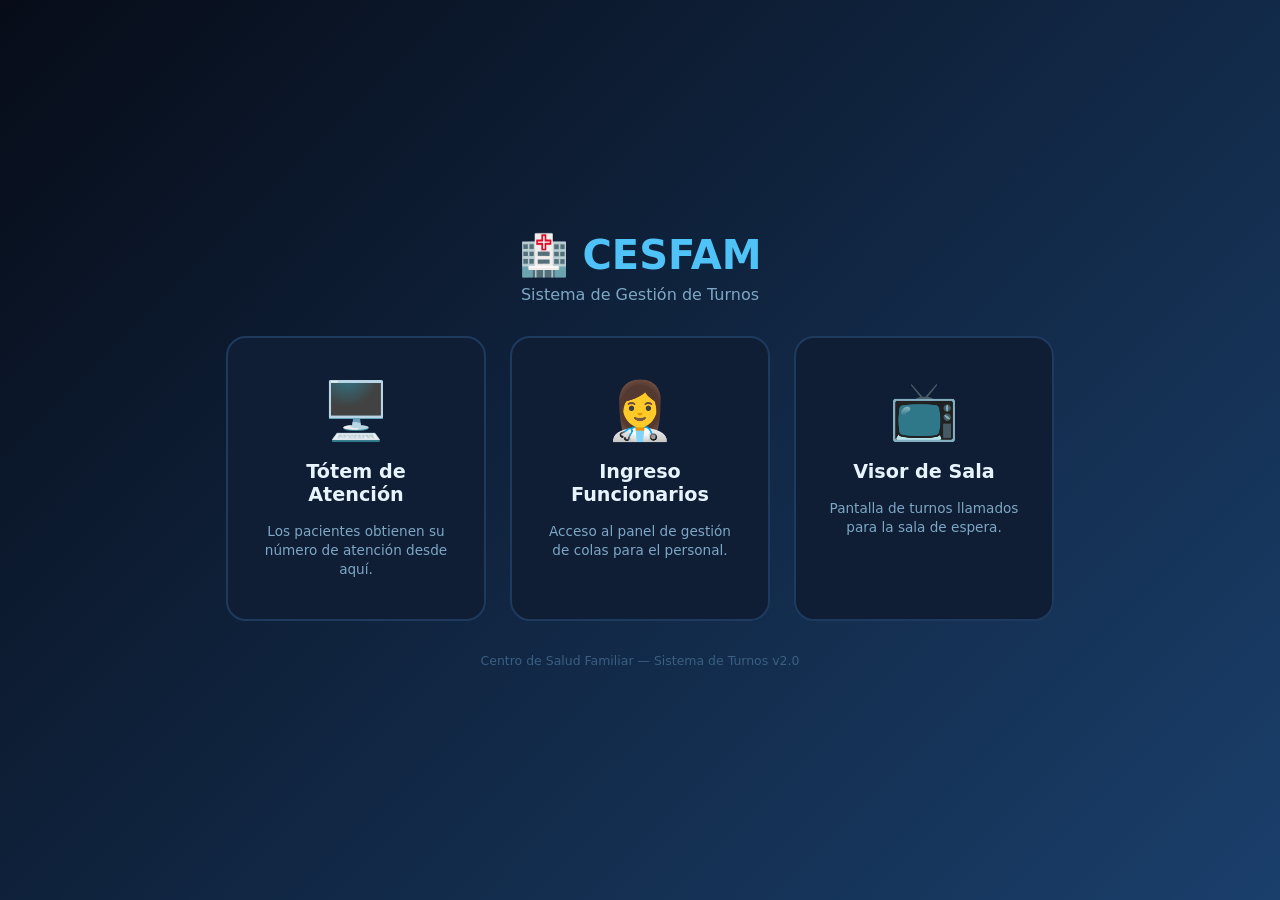
==== index.html @ d9b00e58 "update Creacion de las vistas Se crearon las vistas pero hay error con algoritmo validacion de rut, " ====
<!DOCTYPE html>
<html lang="es">
<head>
    <meta charset="UTF-8">
    <meta name="viewport" content="width=device-width, initial-scale=1.0">
    <title>CESFAM — Sistema de Gestión de Turnos</title>
    <style>
        :root {
            --primary: #1a3f6b;
            --accent:  #2d7dd2;
            --bg:      #070c18;
            --cyan:    #4fc3f7;
        }
        *, *::before, *::after { box-sizing: border-box; margin: 0; padding: 0; }
        body {
            min-height: 100vh;
            display: flex;
            flex-direction: column;
            align-items: center;
            justify-content: center;
            background: linear-gradient(135deg, var(--bg) 0%, var(--primary) 100%);
            font-family: 'Segoe UI', system-ui, sans-serif;
            color: #e8f4fd;
            gap: 2rem;
            padding: 2rem;
        }
        header { text-align: center; }
        header h1 { font-size: clamp(1.5rem, 5vw, 2.5rem); font-weight: 800; color: var(--cyan); }
        header p  { font-size: 1rem; color: #7da7c4; margin-top: 0.4rem; }
        .cards {
            display: flex;
            gap: 1.5rem;
            flex-wrap: wrap;
            justify-content: center;
        }
        .card {
            background: #0f1e35;
            border: 2px solid #1e3a5f;
            border-radius: 20px;
            padding: 2.5rem 2rem;
            width: 260px;
            display: flex;
            flex-direction: column;
            align-items: center;
            gap: 1rem;
            text-decoration: none;
            color: inherit;
            transition: border-color 0.2s, transform 0.2s;
        }
        .card:hover { border-color: var(--cyan); transform: translateY(-4px); }
        .card .icon { font-size: 3.5rem; }
        .card h2    { font-size: 1.2rem; font-weight: 700; text-align: center; }
        .card p     { font-size: 0.85rem; color: #7da7c4; text-align: center; line-height: 1.4; }
        footer { font-size: 0.78rem; color: #3a5f82; }
    </style>
</head>
<body>
    <header>
        <h1>🏥 CESFAM</h1>
        <p>Sistema de Gestión de Turnos</p>
    </header>

    <div class="cards">
        <a class="card" href="views/totem.html">
            <span class="icon">🖥️</span>
            <h2>Tótem de Atención</h2>
            <p>Los pacientes obtienen su número de atención desde aquí.</p>
        </a>
        <a class="card" href="views/login.html">
            <span class="icon">👩‍⚕️</span>
            <h2>Ingreso Funcionarios</h2>
            <p>Acceso al panel de gestión de colas para el personal.</p>
        </a>
        <a class="card" href="views/visor.html">
            <span class="icon">📺</span>
            <h2>Visor de Sala</h2>
            <p>Pantalla de turnos llamados para la sala de espera.</p>
        </a>
    </div>

    <footer>Centro de Salud Familiar — Sistema de Turnos v2.0</footer>
</body>
</html>
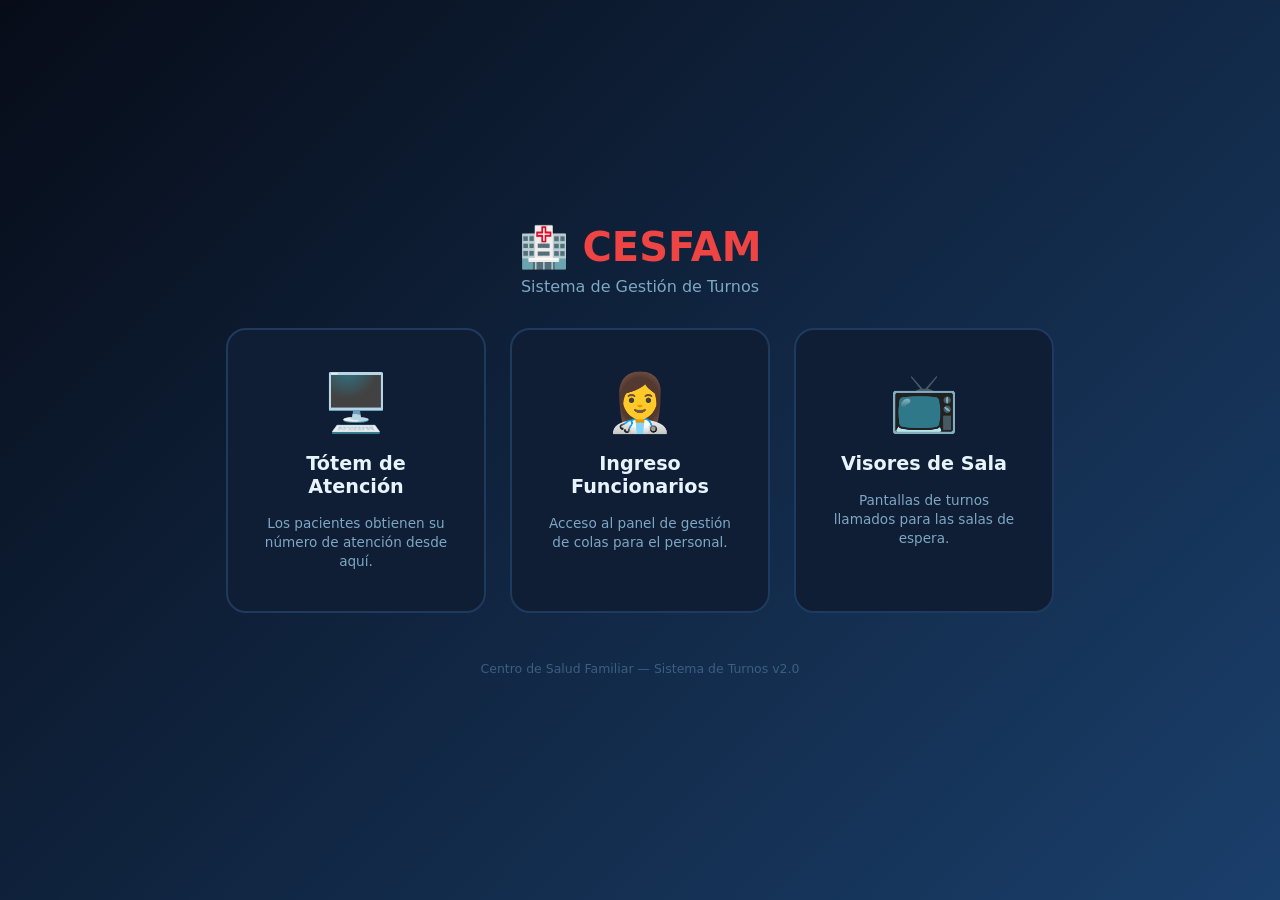
==== commit 8843c016: "up" ====
--- a/index.html
+++ b/index.html
@@ -4,55 +4,9 @@
     <meta charset="UTF-8">
     <meta name="viewport" content="width=device-width, initial-scale=1.0">
     <title>CESFAM — Sistema de Gestión de Turnos</title>
-    <style>
-        :root {
-            --primary: #1a3f6b;
-            --accent:  #2d7dd2;
-            --bg:      #070c18;
-            --cyan:    #4fc3f7;
-        }
-        *, *::before, *::after { box-sizing: border-box; margin: 0; padding: 0; }
-        body {
-            min-height: 100vh;
-            display: flex;
-            flex-direction: column;
-            align-items: center;
-            justify-content: center;
-            background: linear-gradient(135deg, var(--bg) 0%, var(--primary) 100%);
-            font-family: 'Segoe UI', system-ui, sans-serif;
-            color: #e8f4fd;
-            gap: 2rem;
-            padding: 2rem;
-        }
-        header { text-align: center; }
-        header h1 { font-size: clamp(1.5rem, 5vw, 2.5rem); font-weight: 800; color: var(--cyan); }
-        header p  { font-size: 1rem; color: #7da7c4; margin-top: 0.4rem; }
-        .cards {
-            display: flex;
-            gap: 1.5rem;
-            flex-wrap: wrap;
-            justify-content: center;
-        }
-        .card {
-            background: #0f1e35;
-            border: 2px solid #1e3a5f;
-            border-radius: 20px;
-            padding: 2.5rem 2rem;
-            width: 260px;
-            display: flex;
-            flex-direction: column;
-            align-items: center;
-            gap: 1rem;
-            text-decoration: none;
-            color: inherit;
-            transition: border-color 0.2s, transform 0.2s;
-        }
-        .card:hover { border-color: var(--cyan); transform: translateY(-4px); }
-        .card .icon { font-size: 3.5rem; }
-        .card h2    { font-size: 1.2rem; font-weight: 700; text-align: center; }
-        .card p     { font-size: 0.85rem; color: #7da7c4; text-align: center; line-height: 1.4; }
-        footer { font-size: 0.78rem; color: #3a5f82; }
-    </style>
+    
+    <!-- Enlace al archivo CSS separado -->
+    <link rel="stylesheet" href="views/assets/css/index.css">
 </head>
 <body>
     <header>
@@ -71,13 +25,54 @@
             <h2>Ingreso Funcionarios</h2>
             <p>Acceso al panel de gestión de colas para el personal.</p>
         </a>
-        <a class="card" href="views/visor.html">
+        <a class="card" href="#" id="btn-abrir-visores">
             <span class="icon">📺</span>
-            <h2>Visor de Sala</h2>
-            <p>Pantalla de turnos llamados para la sala de espera.</p>
+            <h2>Visores de Sala</h2>
+            <p>Pantallas de turnos llamados para las salas de espera.</p>
         </a>
     </div>
 
     <footer>Centro de Salud Familiar — Sistema de Turnos v2.0</footer>
+
+    <!-- ── MODAL SELECCIÓN DE VISOR ── -->
+    <div id="modal-visores" class="modal-overlay" hidden>
+        <div class="modal-box">
+            <div class="modal-header">
+                <h2>Seleccione el Visor</h2>
+                <button id="btn-cerrar-modal" class="btn-icon" aria-label="Cerrar">✕</button>
+            </div>
+            <div class="modal-body">
+                <a href="views/visor.html" class="btn-visor btn-general">
+                    <span style="font-size: 1.5rem;">📺</span>
+                    Visor General
+                </a>
+                <a href="views/visorFarmacia.html" class="btn-visor btn-farmacia">
+                    <span style="font-size: 1.5rem;">💊</span>
+                    Visor Farmacia
+                </a>
+            </div>
+        </div>
+    </div>
+
+    <script>
+        const btnAbrir = document.getElementById('btn-abrir-visores');
+        const btnCerrar = document.getElementById('btn-cerrar-modal');
+        const modal = document.getElementById('modal-visores');
+
+        btnAbrir.addEventListener('click', (e) => {
+            e.preventDefault();
+            modal.hidden = false;
+        });
+
+        btnCerrar.addEventListener('click', () => {
+            modal.hidden = true;
+        });
+
+        modal.addEventListener('click', (e) => {
+            if (e.target === modal) {
+                modal.hidden = true;
+            }
+        });
+    </script>
 </body>
-</html>
+</html>
--- a/views/assets/css/index.css
+++ b/views/assets/css/index.css
@@ -0,0 +1,219 @@
+/* ==========================================================================
+   PÁGINA PRINCIPAL (INDEX) — CESFAM
+   Tema: Fondo Oscuro con Acentos Rojos
+   ========================================================================== */
+
+:root {
+    --primary:     #1a3f6b;
+    --bg:          #070c18;
+    --rojo:        #ef4444; 
+    --rojo-hover:  #dc2626;
+}
+
+*, *::before, *::after { 
+    box-sizing: border-box; 
+    margin: 0; 
+    padding: 0; 
+}
+
+body {
+    min-height: 100vh;
+    display: flex;
+    flex-direction: column;
+    align-items: center;
+    justify-content: center;
+    background: linear-gradient(135deg, var(--bg) 0%, var(--primary) 100%);
+    font-family: 'Segoe UI', system-ui, sans-serif;
+    color: #e8f4fd;
+    gap: 2rem;
+    padding: 2rem;
+}
+
+/* =========================================
+   Cabecera (Header) y Footer
+   ========================================= */
+header { 
+    text-align: center; 
+}
+
+/* AQUÍ SE APLICA EL COLOR ROJO AL TÍTULO */
+header h1 { 
+    font-size: clamp(1.5rem, 5vw, 2.5rem); 
+    font-weight: 800; 
+    color: var(--rojo); 
+}
+
+header p { 
+    font-size: 1rem; 
+    color: #7da7c4; 
+    margin-top: 0.4rem; 
+}
+
+footer { 
+    font-size: 0.78rem; 
+    color: #3a5f82; 
+    margin-top: 1rem;
+}
+
+/* =========================================
+   Tarjetas de Navegación
+   ========================================= */
+.cards {
+    display: flex;
+    gap: 1.5rem;
+    flex-wrap: wrap;
+    justify-content: center;
+}
+
+.card {
+    background: #0f1e35;
+    border: 2px solid #1e3a5f;
+    border-radius: 20px;
+    padding: 2.5rem 2rem;
+    width: 260px;
+    display: flex;
+    flex-direction: column;
+    align-items: center;
+    gap: 1rem;
+    text-decoration: none;
+    color: inherit;
+    transition: border-color 0.2s, transform 0.2s, box-shadow 0.2s;
+    cursor: pointer;
+}
+
+/* AQUÍ SE APLICA EL BORDE ROJO AL PASAR EL MOUSE */
+.card:hover { 
+    border-color: var(--rojo); 
+    transform: translateY(-4px); 
+    box-shadow: 0 8px 25px rgba(239, 68, 68, 0.15); 
+}
+
+.card .icon { 
+    font-size: 3.5rem; 
+}
+
+.card h2 { 
+    font-size: 1.2rem; 
+    font-weight: 700; 
+    text-align: center; 
+}
+
+.card p { 
+    font-size: 0.85rem; 
+    color: #7da7c4; 
+    text-align: center; 
+    line-height: 1.4; 
+}
+
+/* =========================================
+   Modal de Selección de Visores
+   ========================================= */
+.modal-overlay {
+    position: fixed; 
+    inset: 0;
+    background: rgba(7, 12, 24, 0.85);
+    display: flex; 
+    align-items: center; 
+    justify-content: center;
+    z-index: 100;
+    animation: fadeIn 0.2s ease-out;
+}
+
+.modal-overlay[hidden] { 
+    display: none; 
+}
+
+.modal-box {
+    background: #0f1e35;
+    border: 1px solid #1e3a5f;
+    border-radius: 20px;
+    width: 90%; 
+    max-width: 400px;
+    padding: 2rem;
+    box-shadow: 0 8px 32px rgba(0,0,0,0.5);
+    animation: popIn 0.3s cubic-bezier(0.175, 0.885, 0.32, 1.275);
+}
+
+.modal-header {
+    display: flex; 
+    justify-content: space-between; 
+    align-items: center;
+    margin-bottom: 1.5rem;
+    border-bottom: 1px solid #1e3a5f;
+    padding-bottom: 1rem;
+}
+
+/* TÍTULO DEL MODAL EN ROJO */
+.modal-header h2 { 
+    font-size: 1.3rem; 
+    color: var(--rojo); 
+    margin: 0; 
+}
+
+.btn-icon { 
+    background: none; 
+    border: none; 
+    color: #7da7c4; 
+    font-size: 1.5rem; 
+    cursor: pointer; 
+    transition: color 0.2s; 
+}
+
+.btn-icon:hover { 
+    color: var(--rojo-hover); 
+}
+
+.modal-body { 
+    display: flex; 
+    flex-direction: column; 
+    gap: 1rem; 
+}
+
+.btn-visor {
+    display: flex; 
+    align-items: center; 
+    justify-content: center; 
+    gap: 0.8rem;
+    padding: 1rem; 
+    border-radius: 10px; 
+    font-weight: bold;
+    text-decoration: none; 
+    transition: transform 0.2s, background-color 0.2s, border-color 0.2s;
+    font-size: 1.1rem; 
+    border: 2px solid transparent;
+}
+
+.btn-visor:hover { 
+    transform: scale(0.98); 
+}
+
+.btn-general { 
+    background: var(--rojo); 
+    color: white; 
+}
+
+.btn-general:hover { 
+    background: var(--rojo-hover); 
+}
+
+.btn-farmacia { 
+    background: #0f1e35; 
+    color: #e8f4fd; 
+    border-color: #2d5280; 
+}
+
+.btn-farmacia:hover { 
+    border-color: var(--rojo); 
+    background: rgba(239, 68, 68, 0.1); 
+    color: var(--rojo);
+}
+
+@keyframes fadeIn { 
+    from { opacity: 0; } 
+    to { opacity: 1; } 
+}
+
+@keyframes popIn { 
+    from { transform: scale(0.9); opacity: 0; } 
+    to { transform: scale(1); opacity: 1; } 
+}
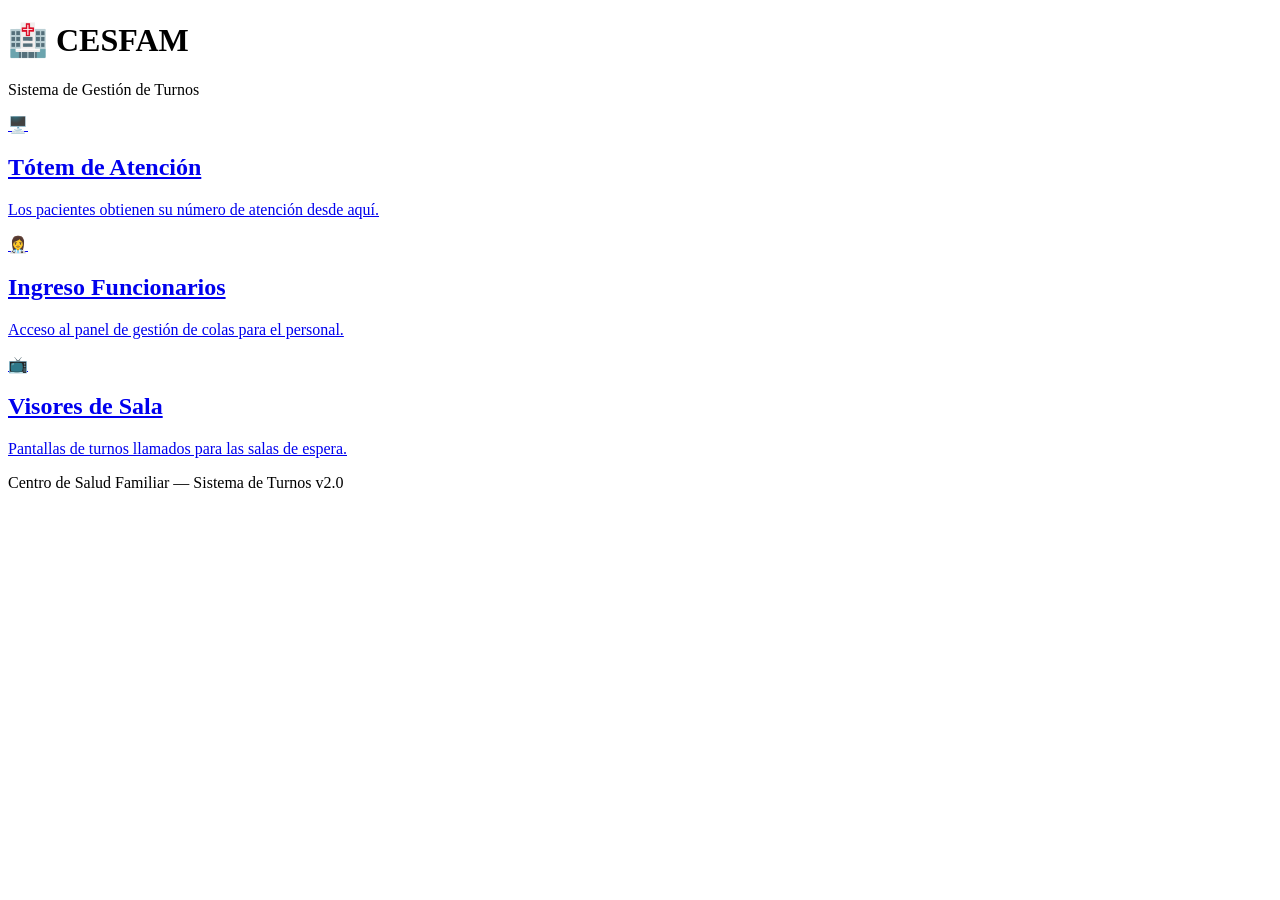
==== commit bf0787b0: "up update de diseño centralizado" ====
--- a/index.html
+++ b/index.html
@@ -6,7 +6,7 @@
     <title>CESFAM — Sistema de Gestión de Turnos</title>
     
     <!-- Enlace al archivo CSS separado -->
-    <link rel="stylesheet" href="views/assets/css/index.css">
+    <link rel="stylesheet" href="views/assets/css/Styles.css">
 </head>
 <body>
     <header>
